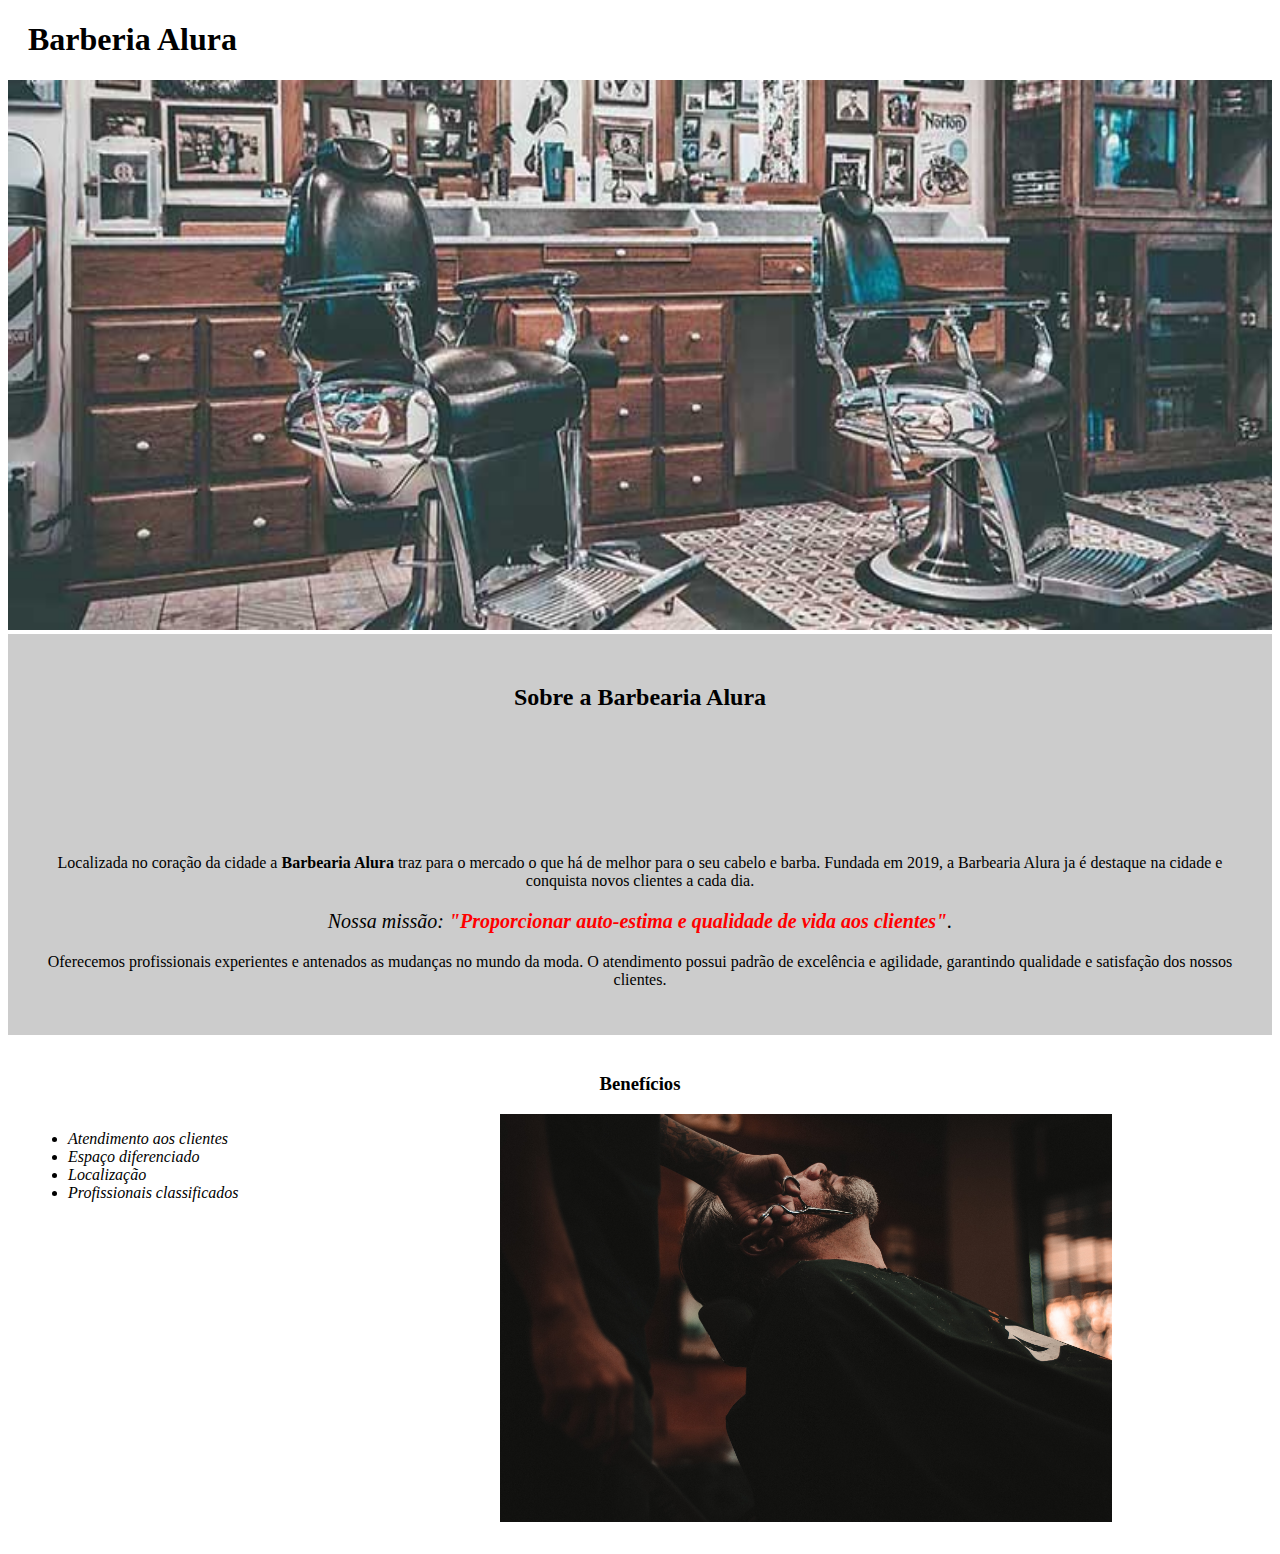
==== index.html @ da56b47c "Site da Brbearia Alura em produção" ====
<!DOCTYPE html>
<html lang="pt-br">

<head>
    <meta charset="UTF-8">
    <title>Barbearia Alura</title>
    <link rel="stylesheet" href="css/style-home.css">
</head>

<body>
    <header>
        <h1>Barberia Alura</h1> 
    </header>
    <img id="barber" src="image/banner.jpg">
    <div class="principal">
        <h2>Sobre a Barbearia Alura</h2>

        <p>Localizada no coração da cidade a <strong>Barbearia Alura</strong> traz para o mercado o que há de melhor
            para o
            seu
            cabelo e barba.
            Fundada em 2019, a Barbearia Alura ja é destaque na cidade e conquista novos clientes a cada dia.
        </p>
        <div id="mission">
            <p><em>Nossa missão: <strong>"Proporcionar auto-estima e qualidade de vida aos clientes"</strong>.</em></p>
        </div>

        <p>Oferecemos profissionais experientes e antenados as mudanças no mundo da moda.
            O atendimento possui padrão de excelência e agilidade, garantindo qualidade e satisfação dos nossos
            clientes.
        </p>
    </div>

    <div class="beneficios">
        <h3>Benefícios</h3>
        <ul>
            <li>Atendimento aos clientes</li>
            <li>Espaço diferenciado</li>
            <li>Localização</li>
            <li>Profissionais classificados</li>
        </ul>

        <img id="beneficios-image" src="image/beneficios.jpg">
    </div>
</body>

</html>
---- css/style-home.css ----
#barber {
    width: 100%;
    height: 550px;
}

.principal {
    background: #cccccc;
    padding: 30px;
}

h1 {
    padding-left: 20px;
}

h2 {
    height: 150px;
    text-align: center;
}

p {
    text-align: center;
}

em strong {
    color: #ff0000;
}

#mission {
    font-size: 20px;
    text-align: center;
}

h3 {
    text-align: center;
}

li {
    font-style: italic;
}

ul {
    display: inline-block;
    vertical-align: top;
    width: 20%;
    margin-right: 15%;
}

.beneficios {
    background: #ffffff;
    padding: 20px;
}

#beneficios-image {
    width: 50%;
}
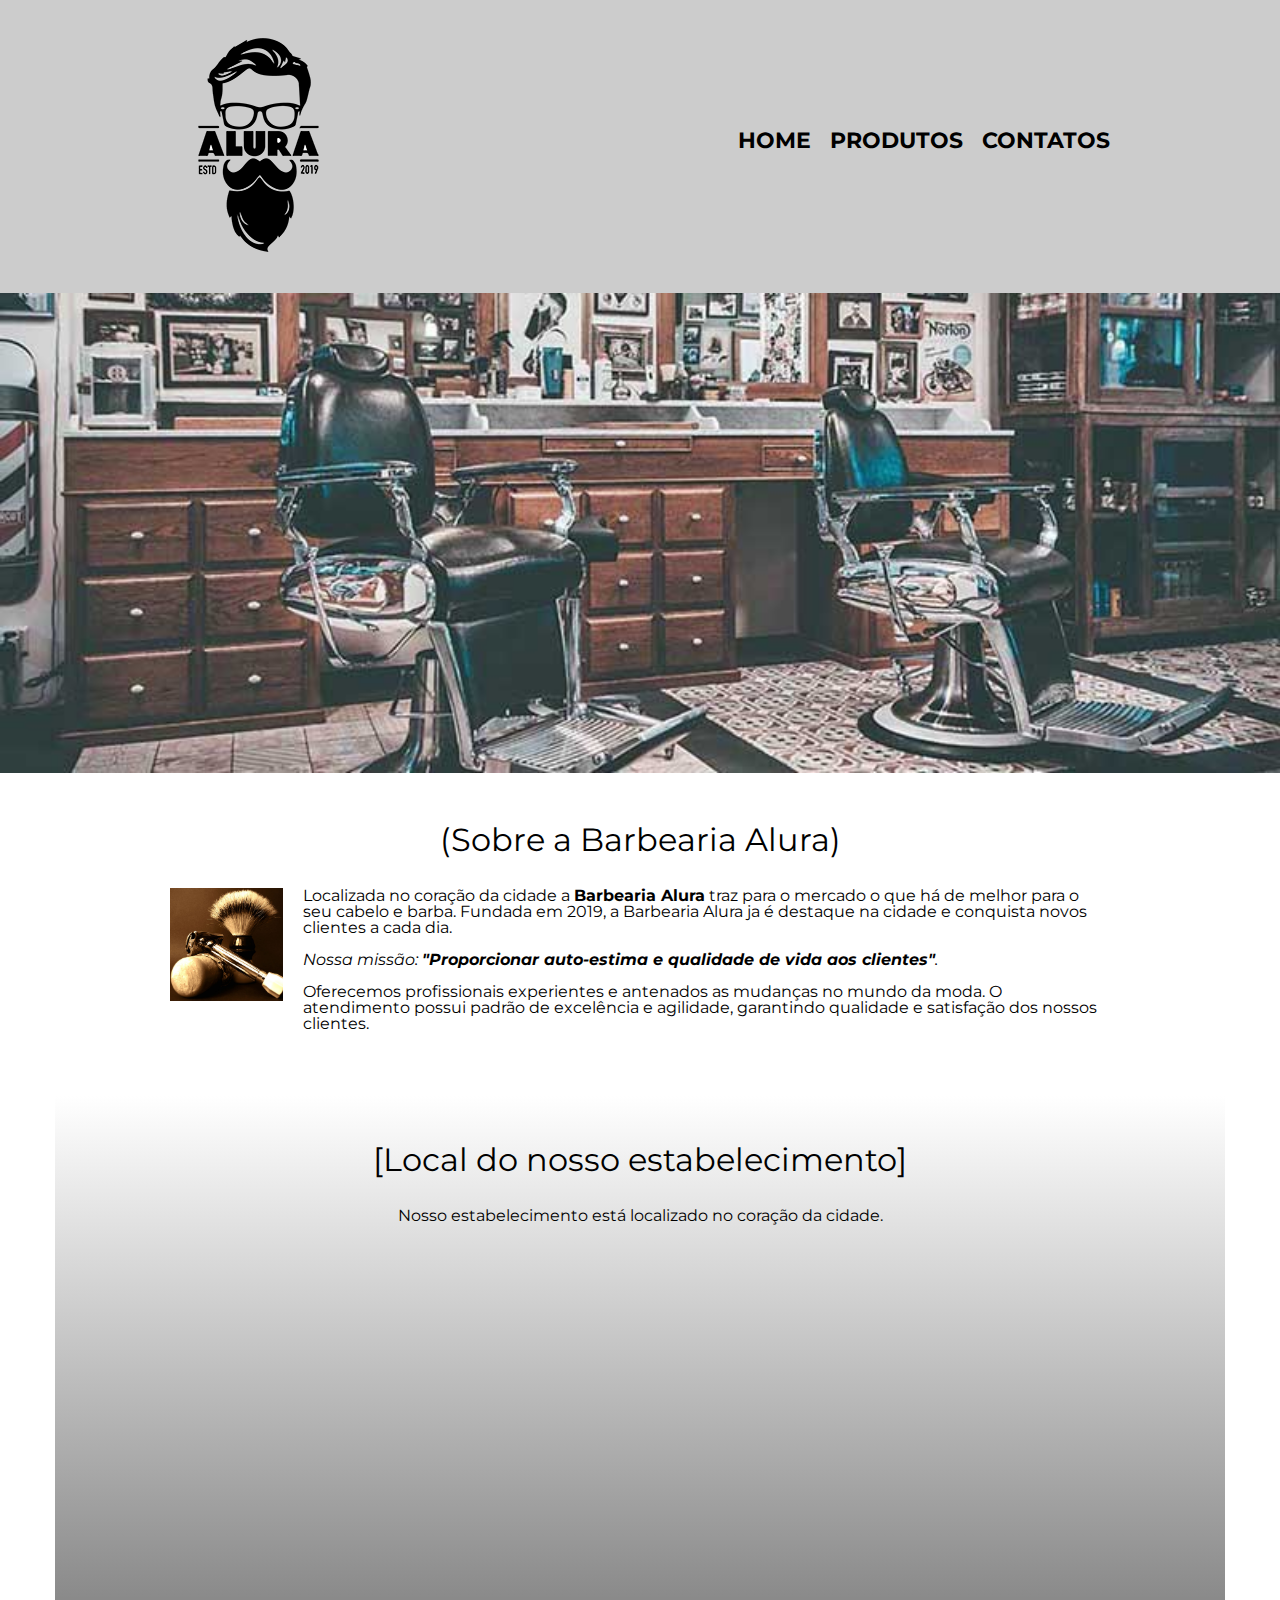
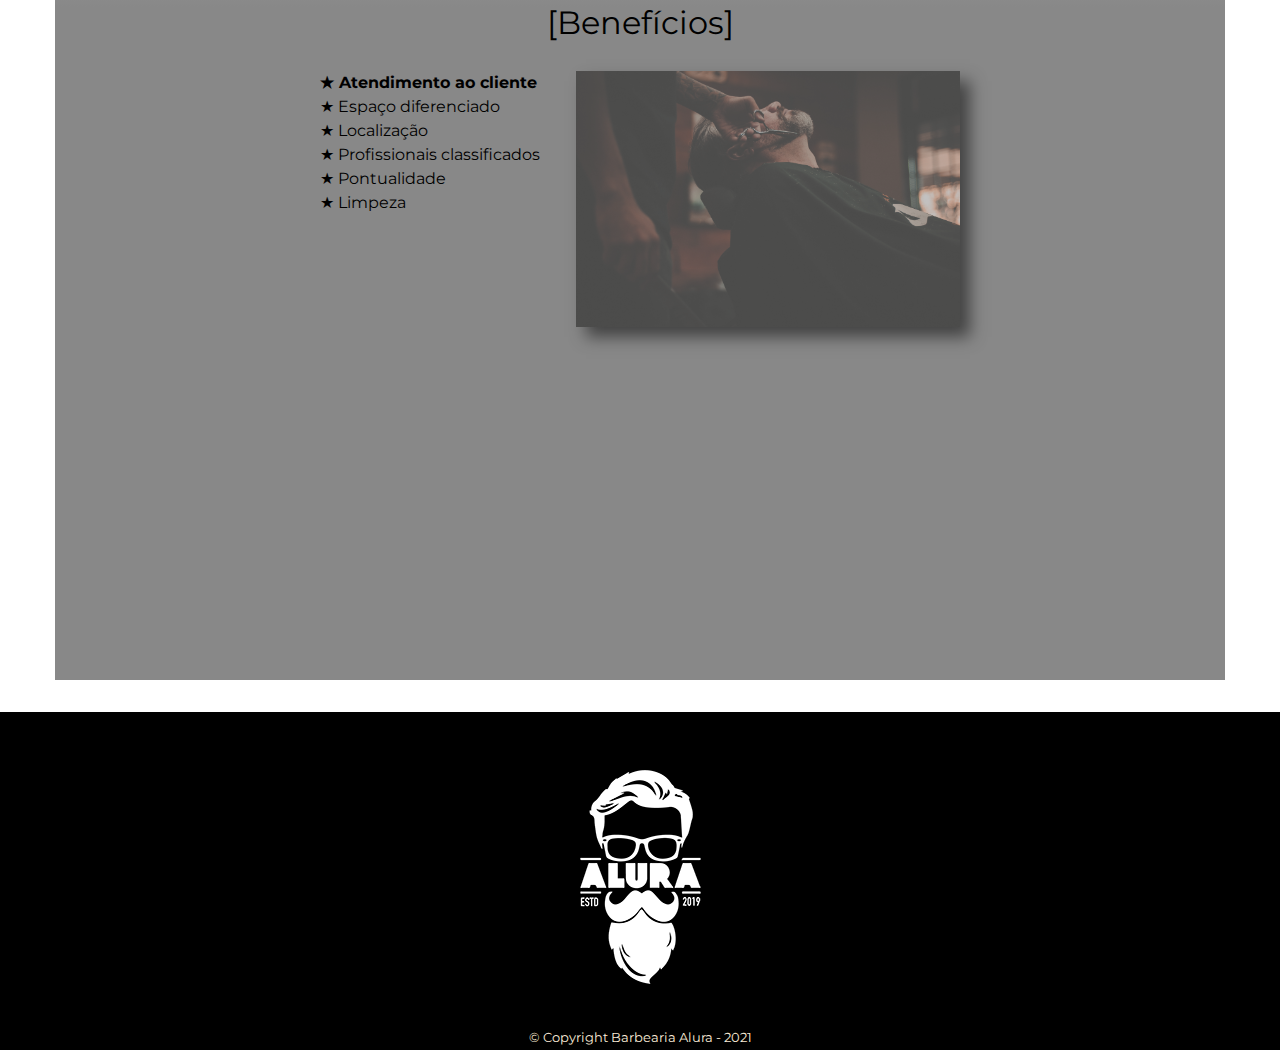
==== commit 3dced0e4: "Barbearia Alura-Projeto do curso Alura" ====
--- a/index.html
+++ b/index.html
@@ -3,45 +3,88 @@
 
 <head>
     <meta charset="UTF-8">
+    <meta name="viewport" content="width=device-width">
     <title>Barbearia Alura</title>
-    <link rel="stylesheet" href="css/style-home.css">
+    <link rel="stylesheet" href="css/reset.css">
+    <link rel="stylesheet" href="css/style.css">
+    <link href="https://fonts.googleapis.com/css2?family=Montserrat:wght@300;400&display=swap" rel="stylesheet">
 </head>
 
 <body>
     <header>
-        <h1>Barberia Alura</h1> 
+        <div class="caixa">
+            <h1><img src="image/logo.png"></h1>
+            <nav>
+                <ul>
+                    <li><a href="index.html">Home</a></a></li>
+                    <li><a href="produto.html">Produtos</a></li>
+                    <li><a href="contato.html">Contatos</a></li>
+                </ul>
+            </nav>
+        </div>
     </header>
-    <img id="barber" src="image/banner.jpg">
-    <div class="principal">
-        <h2>Sobre a Barbearia Alura</h2>
+    <img class="barber" src="image/banner.jpg">
 
-        <p>Localizada no coração da cidade a <strong>Barbearia Alura</strong> traz para o mercado o que há de melhor
-            para o
-            seu
-            cabelo e barba.
-            Fundada em 2019, a Barbearia Alura ja é destaque na cidade e conquista novos clientes a cada dia.
-        </p>
-        <div id="mission">
-            <p><em>Nossa missão: <strong>"Proporcionar auto-estima e qualidade de vida aos clientes"</strong>.</em></p>
-        </div>
+    <main>
+        <section class="principal">
+            <h2>Sobre a Barbearia Alura</h2>
 
-        <p>Oferecemos profissionais experientes e antenados as mudanças no mundo da moda.
-            O atendimento possui padrão de excelência e agilidade, garantindo qualidade e satisfação dos nossos
-            clientes.
-        </p>
-    </div>
+            <img class="utensilios" src="image/utensilios.jpg" alt="Utensilios de um barbeiro">
 
-    <div class="beneficios">
-        <h3>Benefícios</h3>
-        <ul>
-            <li>Atendimento aos clientes</li>
-            <li>Espaço diferenciado</li>
-            <li>Localização</li>
-            <li>Profissionais classificados</li>
-        </ul>
+            <p>Localizada no coração da cidade a <strong>Barbearia Alura</strong> traz para o mercado o que há de melhor
+                para o
+                seu
+                cabelo e barba.
+                Fundada em 2019, a Barbearia Alura ja é destaque na cidade e conquista novos clientes a cada dia.
+            </p>
+            <div id="mission">
+                <p><em>Nossa missão: <strong>"Proporcionar auto-estima e qualidade de vida aos clientes"</strong>.</em>
+                </p>
+            </div>
 
-        <img id="beneficios-image" src="image/beneficios.jpg">
-    </div>
+            <p>Oferecemos profissionais experientes e antenados as mudanças no mundo da moda.
+                O atendimento possui padrão de excelência e agilidade, garantindo qualidade e satisfação dos nossos
+                clientes.
+            </p>
+        </section>
+
+        <section class="mapa">
+            <h3>Local do nosso estabelecimento</h3>
+            <p>Nosso estabelecimento está localizado no coração da cidade.</p>
+
+            <div class="mapa-conteudo" >
+                <iframe
+                    src="https://www.google.com/maps/embed?pb=!1m18!1m12!1m3!1d58503.175371389676!2d-46.66748362089847!3d-23.588244300000003!2m3!1f0!2f0!3f0!3m2!1i1024!2i768!4f13.1!3m3!1m2!1s0x94ce5a2b2ed7f3a1%3A0xab35da2f5ca62674!2sCaelum%20-%20Escola%20de%20Tecnologia!5e0!3m2!1spt-BR!2sbr!4v1631651577934!5m2!1spt-BR!2sbr"
+                    width="100%" height="300" style="border:0;" allowfullscreen="" loading="lazy"></iframe>
+            </div>
+        </section>
+
+        <section class="beneficios">
+            <h3>Benefícios</h3>
+
+            <div class="conteudo-beneficios">
+                <ul class="lista-beneficios">
+                    <li class="itens"> Atendimento ao cliente</li>
+                    <li class="itens"> Espaço diferenciado</li>
+                    <li class="itens"> Localização</li>
+                    <li class="itens"> Profissionais classificados</li>
+                    <li class="itens"> Pontualidade</li>
+                    <li class="itens"> Limpeza</li>
+                </ul><img id="beneficios-image" src="image/beneficios.jpg">
+            </div>
+
+            <div class="video">
+                <iframe width="100%" height="315" src="https://www.youtube.com/embed/wcVVXUV0YUY"
+                    title="YouTube video player" frameborder="0"
+                    allow="accelerometer; autoplay; clipboard-write; encrypted-media; gyroscope; picture-in-picture"
+                    allowfullscreen></iframe>
+            </div>
+        </section>
+    </main>
+    <footer>
+        <img src="image/logo-branco.png">
+        <p class="copy">&copy; Copyright Barbearia Alura - 2021</p>
+    </footer>
 </body>
 
 </html>--- a/css/style.css
+++ b/css/style.css
@@ -0,0 +1,297 @@
+body {
+    font-family: 'Montserrat', sans-serif;
+}
+
+header {
+    background: #cccccc;
+    padding: 20px 0;
+}
+
+.caixa {
+    width: 940px;
+    position: relative;
+    margin: 0 auto;
+}
+
+nav {
+    position: absolute;
+    top: 110px;
+    right: 0;
+}
+
+nav li {
+    display: inline;
+
+}
+
+nav a {
+    text-transform: uppercase;
+    color: #000000;
+    font-weight: bold;
+    font-size: 22px;
+    text-decoration: none;
+    margin: 0 0 0 15px;
+}
+
+nav a:hover {
+    color: #c78c19;
+    text-decoration: underline;
+}
+
+.produtos {
+    width: 940px;
+    margin: 0 auto;
+    padding: 50px 0;
+}
+
+.produtos li {
+    display: inline-block;
+    text-align: center;
+    width: 30%;
+    vertical-align: top;
+    margin: 0 1.5%;
+    padding: 30px 20px;
+    box-sizing: border-box;
+    border: 2px solid #000000;
+    border-radius: 10px;
+    box-shadow: 1px 1px 6px;
+    cursor: pointer;
+}
+
+.produtos li:hover {
+    border-color: #c78c19;
+}
+
+.produtos li:hover h2 {
+    font-size: 34px;
+}
+
+.produtos li:active {
+    border-color: red;
+}
+
+.produtos h2 {
+    font-size: 30px;
+    font-weight: bold;
+}
+
+.texto {
+    font-size: 18px;
+}
+
+.preço {
+    font-size: 22px;
+    font-weight: bold;
+    margin: 10px 0 0;
+    margin-top: 10px;
+}
+
+footer {
+    text-align: center;
+    background: #000000;
+    padding: 40px 0 0;
+}
+
+.copy {
+    color: antiquewhite;
+    font-size: 13px;
+    margin: 20px 0 0;
+    padding: 6px;
+}
+
+main {
+    padding: 0 55px;
+}
+
+form {
+    margin: 40px 0;
+}
+
+form label,
+legend {
+    display: block;
+    font-size: 20px;
+    margin: 0 0 10px
+}
+
+.input-padrao {
+    display: block;
+    margin: 0 0 20px;
+    padding: 10px 25px;
+    width: 50%;
+}
+
+.ckeckbox {
+    margin: 20px 0;
+
+}
+
+.cor-botao {
+    width: 40%;
+    padding: 13px 0;
+    background: orange;
+    color: black;
+    font-size: 16px;
+    text-transform: uppercase;
+    font-weight: bold;
+    border: none;
+    border-radius: 10px;
+    cursor: pointer;
+    transition: 1s all;
+    transition: 1s all;
+}
+
+.cor-botao:hover {
+    background: red;
+    color: white;
+    transform: scale(1.2);
+}
+
+table {
+    margin: 20px 120px;
+
+}
+
+thead {
+    background: #555555;
+    color: white;
+    font-weight: bold;
+
+}
+
+td,
+th {
+    border: 1px solid #000000;
+    padding: 8px 15px;
+}
+
+/* css da página inicial */
+.barber {
+    width: 100%;
+}
+
+h2,
+h3 {
+    text-align: center;
+    font-size: 2em;
+    margin: 0 0 1em;
+    clear: left;
+    
+}
+
+h2::before {
+    content: "(";
+}
+
+h2::after {
+    content: ")";
+}
+
+h3::before {
+    content: "[";
+}
+
+h3::after {
+    content: "]";
+}
+
+.utensilios {
+    width: 12%;
+    float: left;
+    margin: 0 20px 20px 0;
+}
+
+.principal {
+    padding: 3em 0;
+    background: #ffffff;
+    width: 940px;
+    margin: 0 auto;
+    
+}
+
+.principal p {
+    margin: 0 0 1em;
+}
+
+.principal strong {
+    font-weight: bold;
+}
+
+.principal em {
+    font-style: italic;
+}
+
+.beneficios {
+    background: #888888;
+}
+
+.conteudo-beneficios {
+    width: 640px;
+    margin: 0 auto;
+}
+
+.lista-beneficios {
+    width: 40%;
+    display: inline-block;
+    vertical-align: top;
+    line-height: 1.5;
+}
+
+.itens:first-child {
+    font-weight: bold;
+}
+
+.itens::before {
+    content: "★";
+}
+
+#beneficios-image {
+    width: 60%;
+    opacity: 0.5;
+    transition: 1.1s;
+    box-shadow: 10px 10px 15px #000000;
+}
+
+#beneficios-image:hover {
+    opacity: 1;
+}
+
+.mapa {
+    padding: 3em 0;
+    background: linear-gradient(#ffffff, #888888);
+}
+
+.mapa p {
+    margin: 0 0 2em;
+    text-align: center;
+}
+
+.mapa-conteudo {
+    width: 940px;
+    margin: 0 auto;
+}
+
+.video {
+    width: 560px;
+    margin: 2em auto;
+}
+
+@media screen and (max-width: 480px) {
+    .caixa, .principal, .conteudo-beneficios, .mapa-conteudo, .video {
+        width: auto;
+    }
+    h1, h2, h3 {
+        text-align: center;
+    }
+    nav {
+        position:static;
+    }
+    ul {
+        text-align: center;
+    }
+    .lista-beneficios, #beneficios-image {
+        width: 100%;
+    }
+ }
+
+   